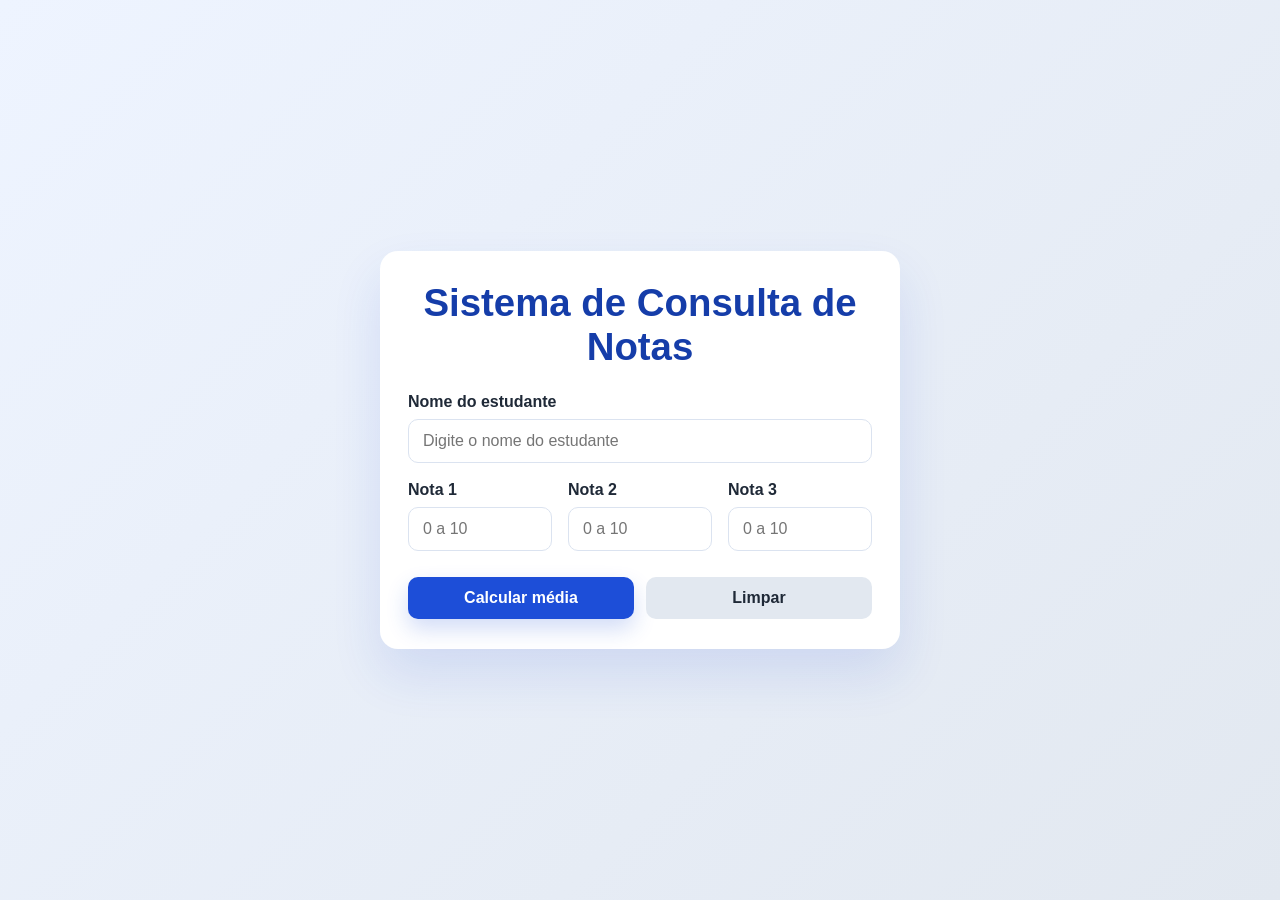
==== Atividade dia 29 de outubro/sistema-notas/index.html @ 554fe156 "Add files via upload" ====
<!DOCTYPE html>
<html lang="pt-BR">
  <head>
    <meta charset="UTF-8" />
    <meta name="viewport" content="width=device-width, initial-scale=1.0" />
    <title>Sistema de Notas</title>
    <link rel="stylesheet" href="style.css" />
  </head>
  <body>
    <main class="container">
      <h1>Sistema de Consulta de Notas</h1>

      <form id="grade-form" novalidate>
        <div class="field-group">
          <label for="student-name">Nome do estudante</label>
          <input id="student-name" name="student-name" type="text" placeholder="Digite o nome do estudante" />
        </div>

        <div class="grades-grid">
          <div class="field-group">
            <label for="grade-1">Nota 1</label>
            <input id="grade-1" name="grade-1" type="number" min="0" max="10" step="0.1" placeholder="0 a 10" />
          </div>

          <div class="field-group">
            <label for="grade-2">Nota 2</label>
            <input id="grade-2" name="grade-2" type="number" min="0" max="10" step="0.1" placeholder="0 a 10" />
          </div>

          <div class="field-group">
            <label for="grade-3">Nota 3</label>
            <input id="grade-3" name="grade-3" type="number" min="0" max="10" step="0.1" placeholder="0 a 10" />
          </div>
        </div>

        <div class="actions">
          <button type="submit" class="btn btn-primary">Calcular média</button>
          <button type="button" id="reset-btn" class="btn btn-secondary">Limpar</button>
        </div>
      </form>

      <div id="error-message" class="message error hidden" role="alert"></div>
      <div id="result" class="message result hidden" aria-live="polite"></div>
    </main>

    <script src="script.js"></script>
  </body>
</html>
---- Atividade dia 29 de outubro/sistema-notas/style.css ----
:root {
  --primary: #1d4ed8;
  --primary-dark: #153da9;
  --success: #0f766e;
  --warning: #d97706;
  --danger: #b91c1c;
  --bg: #f3f6ff;
  --panel: #ffffff;
  --text: #1f2937;
  --muted: #6b7280;
  --border: #dbe3f0;
  --shadow: rgba(29, 78, 216, 0.12);
}

* {
  box-sizing: border-box;
}

body {
  margin: 0;
  min-height: 100vh;
  display: flex;
  align-items: center;
  justify-content: center;
  padding: 24px;
  background: linear-gradient(135deg, #eef4ff 0%, #e2e8f0 100%);
  font-family: Arial, Helvetica, sans-serif;
  color: var(--text);
}

.container {
  width: min(100%, 520px);
  background: var(--panel);
  border-radius: 18px;
  box-shadow: 0 25px 50px var(--shadow);
  padding: 30px 28px;
}

h1 {
  margin: 0 0 24px;
  text-align: center;
  font-size: clamp(1.8rem, 3vw, 2.4rem);
  color: var(--primary-dark);
}

.field-group {
  display: flex;
  flex-direction: column;
  gap: 8px;
  margin-bottom: 18px;
}

label {
  font-weight: 700;
  color: var(--text);
}

input {
  width: 100%;
  padding: 12px 14px;
  border: 1px solid var(--border);
  border-radius: 10px;
  font-size: 1rem;
  transition: border-color 0.2s ease, box-shadow 0.2s ease;
}

input:focus {
  outline: none;
  border-color: var(--primary);
  box-shadow: 0 0 0 3px rgba(29, 78, 216, 0.12);
}

.grades-grid {
  display: grid;
  grid-template-columns: repeat(3, minmax(0, 1fr));
  gap: 16px;
}

.actions {
  display: flex;
  gap: 12px;
  margin-top: 8px;
}

.btn {
  flex: 1;
  border: none;
  border-radius: 10px;
  padding: 12px 18px;
  font-size: 1rem;
  font-weight: 700;
  cursor: pointer;
  transition: transform 0.2s ease, box-shadow 0.2s ease, filter 0.2s ease;
}

.btn:hover {
  transform: translateY(-1px);
  filter: brightness(1.02);
}

.btn:active {
  transform: translateY(0);
}

.btn-primary {
  background: var(--primary);
  color: #fff;
  box-shadow: 0 10px 22px rgba(29, 78, 216, 0.2);
}

.btn-primary:hover {
  background: var(--primary-dark);
}

.btn-secondary {
  background: #e2e8f0;
  color: var(--text);
}

.message {
  margin-top: 20px;
  padding: 14px 16px;
  border-radius: 10px;
  font-weight: 700;
  text-align: center;
}

.result {
  background: #ecfeff;
  border: 1px solid #a5f3fc;
  color: #0f172a;
}

.result.success {
  background: #ecfdf5;
  border-color: #86efac;
  color: var(--success);
}

.result.warning {
  background: #fff7ed;
  border-color: #fdba74;
  color: var(--warning);
}

.result.danger {
  background: #fef2f2;
  border-color: #fca5a5;
  color: var(--danger);
}

.error {
  background: #fef2f2;
  border: 1px solid #fca5a5;
  color: var(--danger);
}

.hidden {
  display: none;
}

@media (max-width: 520px) {
  body {
    padding: 16px;
  }

  .container {
    padding: 24px 18px;
  }

  .grades-grid {
    grid-template-columns: 1fr;
  }

  .actions {
    flex-direction: column;
  }
}
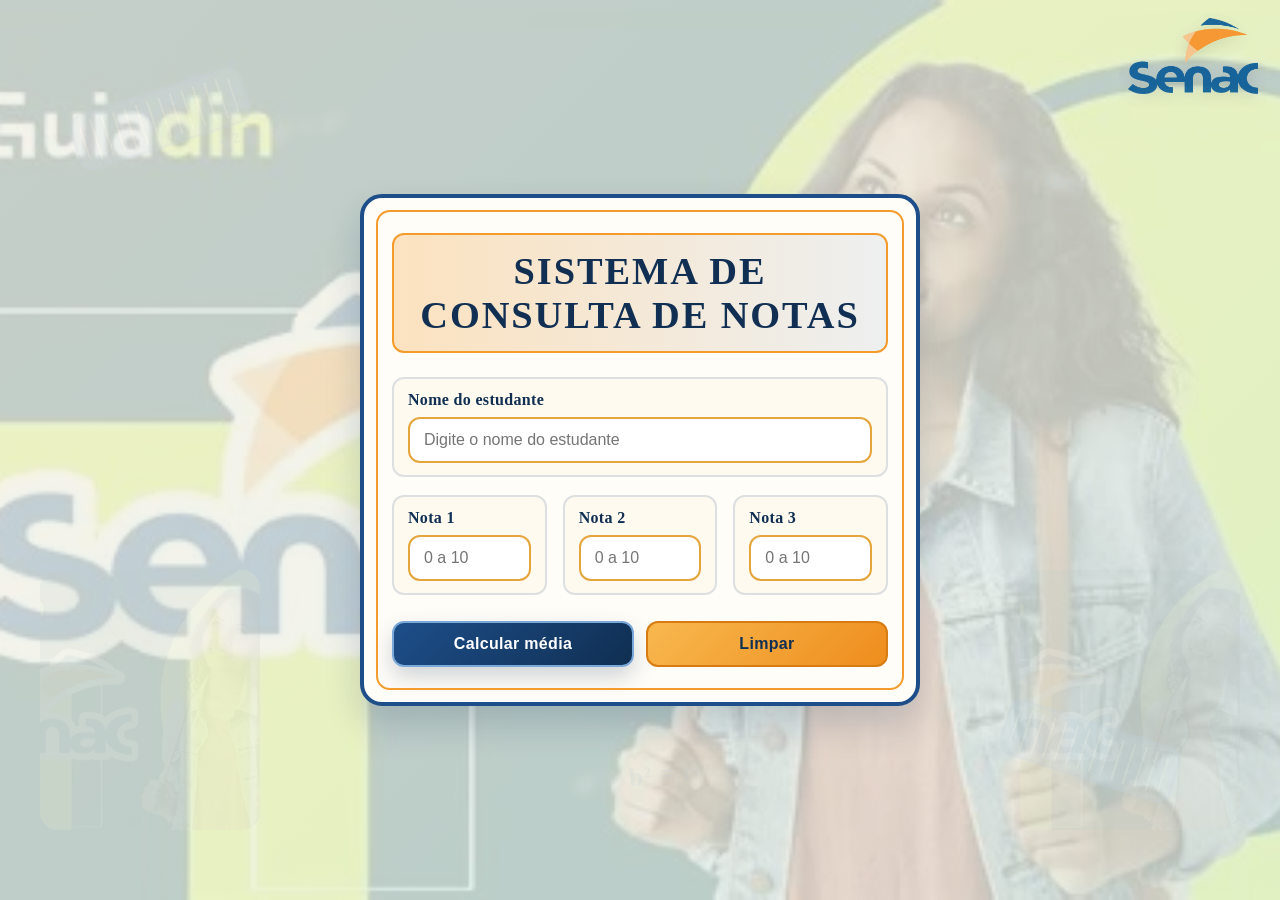
==== commit b12e355b: "Add files via upload" ====
--- a/Atividade dia 29 de outubro/sistema-notas/index.html
+++ b/Atividade dia 29 de outubro/sistema-notas/index.html
@@ -7,6 +7,22 @@
     <link rel="stylesheet" href="style.css" />
   </head>
   <body>
+    <div class="school-bg" aria-hidden="true">
+      <div class="teacher teacher-left"></div>
+      <div class="teacher teacher-right"></div>
+      <div class="ruler ruler-left"></div>
+      <div class="ruler ruler-right"></div>
+      <div class="math math-one">x² + y² = r²</div>
+      <div class="math math-two">E = mc²</div>
+      <div class="math math-three">a² + b² = c²</div>
+    </div>
+
+    <img
+      class="senac-logo"
+      src="senac-logo-2.png"
+      alt="Logo do Senac"
+    />
+
     <main class="container">
       <h1>Sistema de Consulta de Notas</h1>
 
--- a/Atividade dia 29 de outubro/sistema-notas/style.css
+++ b/Atividade dia 29 de outubro/sistema-notas/style.css
@@ -1,15 +1,16 @@
 :root {
-  --primary: #1d4ed8;
-  --primary-dark: #153da9;
-  --success: #0f766e;
-  --warning: #d97706;
-  --danger: #b91c1c;
-  --bg: #f3f6ff;
-  --panel: #ffffff;
+  --primary: #1d4e89;
+  --primary-dark: #102f52;
+  --secondary: #f39c2d;
+  --success: #1f8a5d;
+  --warning: #d0871b;
+  --danger: #b83d3d;
+  --bg: #f6f0df;
+  --panel: #fffdf8;
   --text: #1f2937;
   --muted: #6b7280;
-  --border: #dbe3f0;
-  --shadow: rgba(29, 78, 216, 0.12);
+  --border: #e4a53c;
+  --shadow: rgba(16, 47, 82, 0.18);
 }
 
 * {
@@ -22,25 +23,155 @@
   display: flex;
   align-items: center;
   justify-content: center;
-  padding: 24px;
-  background: linear-gradient(135deg, #eef4ff 0%, #e2e8f0 100%);
-  font-family: Arial, Helvetica, sans-serif;
+  padding: 28px;
+  background: linear-gradient(135deg, #f7f2e7 0%, #e5efe7 100%);
+  font-family: Georgia, "Times New Roman", serif;
   color: var(--text);
+  position: relative;
+  overflow: hidden;
+}
+
+.school-bg {
+  position: fixed;
+  inset: 0;
+  pointer-events: none;
+  z-index: 0;
+  background-image: url('OIP.webp');
+  background-position: center;
+  background-repeat: no-repeat;
+  background-size: cover;
+  opacity: 0.2;
+}
+
+.senac-logo {
+  position: fixed;
+  top: 18px;
+  right: 22px;
+  width: 130px;
+  max-width: 24vw;
+  height: auto;
+  z-index: 2;
+  opacity: 0.88;
+  filter: drop-shadow(0 4px 8px rgba(0, 0, 0, 0.12));
+}
+
+.teacher {
+  position: absolute;
+  width: 220px;
+  height: 260px;
+  bottom: 70px;
+  border-radius: 18px;
+  opacity: 0.18;
+  filter: saturate(0.8) contrast(1.1);
+  background-size: cover;
+  background-position: center;
+}
+
+.teacher-left {
+  left: 40px;
+  background-image: url('OIP.webp');
+}
+
+.teacher-right {
+  right: 40px;
+  background-image: url('OIP.webp');
+}
+
+.ruler {
+  position: absolute;
+  width: 180px;
+  height: 58px;
+  border-radius: 14px;
+  opacity: 0.3;
+  background: linear-gradient(135deg, rgba(59, 130, 246, 0.7), rgba(147, 197, 253, 0.6));
+  box-shadow: inset 0 0 0 3px rgba(30, 64, 175, 0.5);
+}
+
+.ruler::before {
+  content: "";
+  position: absolute;
+  inset: 8px 10px;
+  border-radius: 10px;
+  background: repeating-linear-gradient(
+    to right,
+    rgba(255, 255, 255, 0.9) 0,
+    rgba(255, 255, 255, 0.9) 2px,
+    transparent 2px,
+    transparent 12px
+  );
+}
+
+.ruler-left {
+  left: 70px;
+  top: 90px;
+  transform: rotate(-18deg);
+}
+
+.ruler-right {
+  right: 100px;
+  bottom: 120px;
+  transform: rotate(18deg);
+}
+
+.math {
+  position: absolute;
+  font-size: clamp(1.1rem, 2vw, 2rem);
+  font-weight: 700;
+  color: rgba(29, 78, 137, 0.22);
+  font-family: Georgia, "Times New Roman", serif;
+  letter-spacing: 0.04em;
+  text-shadow: 0 0 12px rgba(255, 255, 255, 0.6);
+}
+
+.math-one {
+  left: 17%;
+  top: 13%;
+  transform: rotate(-12deg);
+}
+
+.math-two {
+  right: 15%;
+  top: 18%;
+  transform: rotate(10deg);
+}
+
+.math-three {
+  left: 50%;
+  bottom: 12%;
+  transform: translateX(-50%) rotate(-6deg);
 }
 
 .container {
-  width: min(100%, 520px);
+  width: min(100%, 560px);
   background: var(--panel);
-  border-radius: 18px;
-  box-shadow: 0 25px 50px var(--shadow);
-  padding: 30px 28px;
+  border: 4px solid var(--primary);
+  border-radius: 22px;
+  box-shadow: 0 18px 35px var(--shadow);
+  padding: 35px 28px;
+  position: relative;
+  z-index: 1;
+}
+
+.container::before {
+  content: "";
+  position: absolute;
+  inset: 12px;
+  border: 2px solid var(--secondary);
+  border-radius: 14px;
+  pointer-events: none;
 }
 
 h1 {
   margin: 0 0 24px;
   text-align: center;
-  font-size: clamp(1.8rem, 3vw, 2.4rem);
+  font-size: clamp(1.9rem, 3vw, 2.7rem);
   color: var(--primary-dark);
+  letter-spacing: 0.05em;
+  text-transform: uppercase;
+  background: linear-gradient(90deg, rgba(243, 156, 45, 0.28), rgba(29, 78, 137, 0.08));
+  border: 2px solid var(--secondary);
+  border-radius: 12px;
+  padding: 14px 16px;
 }
 
 .field-group {
@@ -48,26 +179,33 @@
   flex-direction: column;
   gap: 8px;
   margin-bottom: 18px;
+  padding: 12px 14px;
+  border: 2px solid rgba(29, 78, 137, 0.15);
+  border-radius: 12px;
+  background: #fffaf0;
 }
 
 label {
   font-weight: 700;
-  color: var(--text);
+  color: var(--primary-dark);
+  letter-spacing: 0.02em;
 }
 
 input {
   width: 100%;
   padding: 12px 14px;
-  border: 1px solid var(--border);
-  border-radius: 10px;
+  border: 2px solid var(--border);
+  border-radius: 12px;
   font-size: 1rem;
-  transition: border-color 0.2s ease, box-shadow 0.2s ease;
+  background: #fff;
+  transition: border-color 0.2s ease, box-shadow 0.2s ease, transform 0.2s ease;
 }
 
 input:focus {
   outline: none;
   border-color: var(--primary);
-  box-shadow: 0 0 0 3px rgba(29, 78, 216, 0.12);
+  box-shadow: 0 0 0 4px rgba(29, 78, 137, 0.12);
+  transform: translateY(-1px);
 }
 
 .grades-grid {
@@ -85,17 +223,18 @@
 .btn {
   flex: 1;
   border: none;
-  border-radius: 10px;
+  border-radius: 12px;
   padding: 12px 18px;
   font-size: 1rem;
   font-weight: 700;
   cursor: pointer;
   transition: transform 0.2s ease, box-shadow 0.2s ease, filter 0.2s ease;
+  letter-spacing: 0.02em;
 }
 
 .btn:hover {
   transform: translateY(-1px);
-  filter: brightness(1.02);
+  filter: brightness(1.03);
 }
 
 .btn:active {
@@ -103,18 +242,20 @@
 }
 
 .btn-primary {
-  background: var(--primary);
+  background: linear-gradient(135deg, var(--primary), var(--primary-dark));
   color: #fff;
-  box-shadow: 0 10px 22px rgba(29, 78, 216, 0.2);
+  box-shadow: 0 10px 22px rgba(16, 47, 82, 0.2);
+  border: 2px solid #7aa8d8;
 }
 
 .btn-primary:hover {
-  background: var(--primary-dark);
+  background: linear-gradient(135deg, var(--primary-dark), var(--primary));
 }
 
 .btn-secondary {
-  background: #e2e8f0;
-  color: var(--text);
+  background: linear-gradient(135deg, #f8b84e, #ee8d1d);
+  color: var(--primary-dark);
+  border: 2px solid #d67c12;
 }
 
 .message {
@@ -127,13 +268,13 @@
 
 .result {
   background: #ecfeff;
-  border: 1px solid #a5f3fc;
+  border: 1px solid #a200ff;
   color: #0f172a;
 }
 
 .result.success {
   background: #ecfdf5;
-  border-color: #86efac;
+  border-color: #00f7f7;
   color: var(--success);
 }
 
@@ -165,7 +306,7 @@
   }
 
   .container {
-    padding: 24px 18px;
+    padding: 28px 18px;
   }
 
   .grades-grid {
